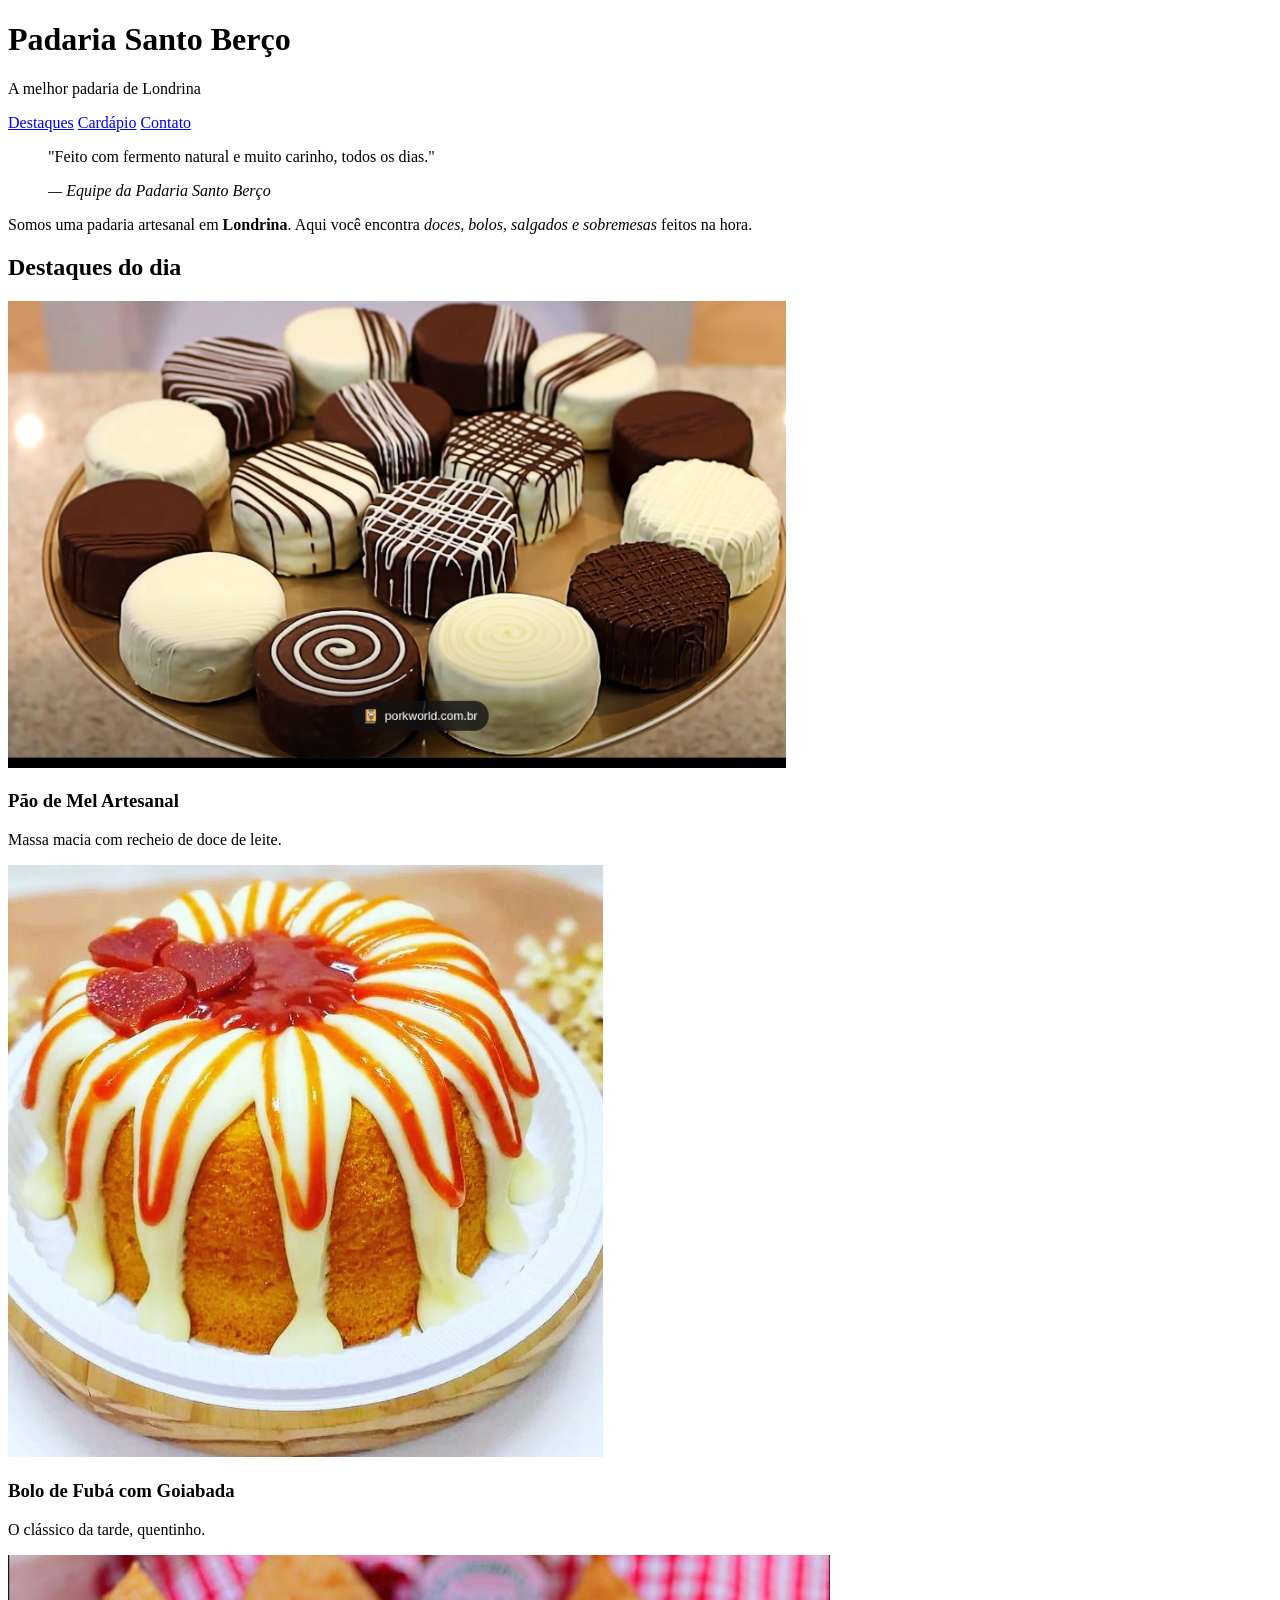
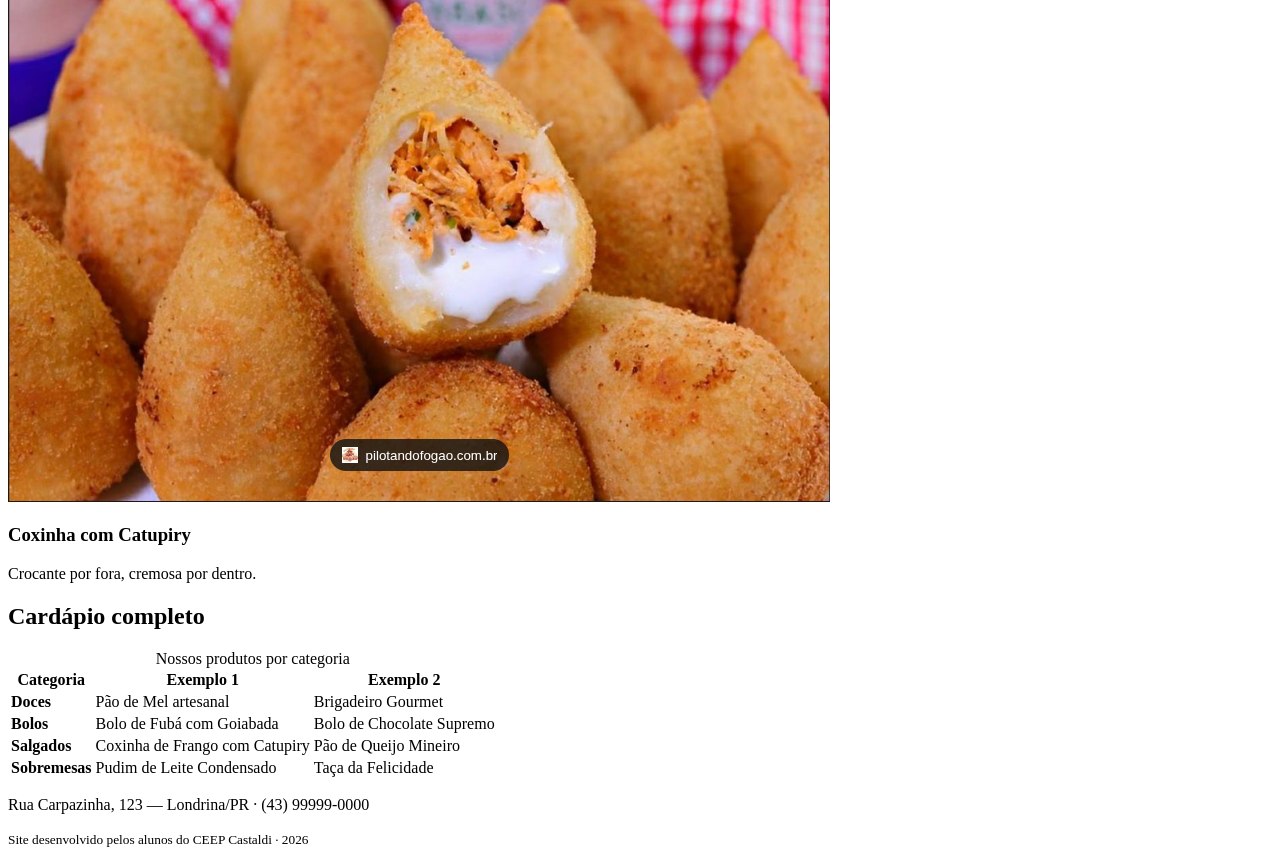
==== index.html @ 5930efc7 "ok" ====
<!DOCTYPE html>
<html lang="pt-BR">
<head>
    <meta charset="UTF-8">
    <meta name="viewport" content="width=device-width, initial-scale=1.0">
    <title>Padaria em Londrina</title>
    <link rel="stylesheet" href="style.css">
</head>
<body>

    <!-- CABEÇALHO: identidade + menu de navegação -->
    <header class="cabecalho">
        <h1>Padaria Santo Berço </h1>
        <p class="subtitulo">A melhor padaria de Londrina</p>
        <nav class="menu">
            <a href="#destaques">Destaques</a>
            <a href="#cardapio">Cardápio</a>
            <a href="#contato">Contato</a>
        </nav>
    </header>

    <main>

        <!-- APRESENTAÇÃO: tags de autoria (blockquote, cite, strong, em) -->
        <section class="intro">
            <blockquote>
                <p>"Feito com fermento natural e muito carinho, todos os dias."</p>
                <cite>— Equipe da Padaria Santo Berço</cite>
            </blockquote>
            <p>Somos uma padaria artesanal em <strong>Londrina</strong>. Aqui você encontra
               <em>doces, bolos, salgados e sobremesas</em> feitos na hora.</p>
        </section>

        <!-- DESTAQUES: cards em Flexbox -->
        <section id="destaques" class="destaques">
            <h2>Destaques do dia</h2>
            <div class="cards">
                <article class="card">
                    <!-- Troque a URL abaixo pelo caminho da sua foto: src="img/pao-de-mel.jpg" -->
                    <img src="pãodemel.png"Pão de mel artesanal coberto com chocolate">
                    <h3>Pão de Mel Artesanal</h3>
                    <p>Massa macia com recheio de doce de leite.</p>
                </article>
                <article class="card">
                    <img src="Captura de tela 2026-08-20 173758.png" alt="Fatia de bolo de fubá com goiabada">
                    <h3>Bolo de Fubá com Goiabada</h3>
                    <p>O clássico da tarde, quentinho.</p>
                </article>
                <article class="card">
                    <img src="coxinha.png" alt="Coxinha de frango com catupiry">
                    <h3>Coxinha com Catupiry</h3>
                    <p>Crocante por fora, cremosa por dentro.</p>
                </article>
            </div>
        </section>

        <!-- CARDÁPIO: a tabela original, agora semântica e estilizada -->
        <section id="cardapio" class="cardapio">
            <h2>Cardápio completo</h2>
            <table class="tabela-cardapio">
                <caption>Nossos produtos por categoria</caption>
                <thead>
                    <tr>
                        <th scope="col">Categoria</th>
                        <th scope="col">Exemplo 1</th>
                        <th scope="col">Exemplo 2</th>
                    </tr>
                </thead>
                <tbody>
                    <tr>
                        <td><strong>Doces</strong></td>
                        <td>Pão de Mel artesanal</td>
                        <td>Brigadeiro Gourmet</td>
                    </tr>
                    <tr>
                        <td><strong>Bolos</strong></td>
                        <td>Bolo de Fubá com Goiabada</td>
                        <td>Bolo de Chocolate Supremo</td>
                    </tr>
                    <tr>
                        <td><strong>Salgados</strong></td>
                        <td>Coxinha de Frango com Catupiry</td>
                        <td>Pão de Queijo Mineiro</td>
                    </tr>
                    <tr>
                        <td><strong>Sobremesas</strong></td>
                        <td>Pudim de Leite Condensado</td>
                        <td>Taça da Felicidade</td>
                    </tr>
                </tbody>
            </table>
        </section>

    </main>

    <!-- RODAPÉ -->
    <footer id="contato" class="rodape">
        <p>Rua Carpazinha, 123 — Londrina/PR · (43) 99999-0000</p>
        <p><small>Site desenvolvido pelos alunos do CEEP Castaldi · 2026</small></p>
    </footer>

</body>
</html>
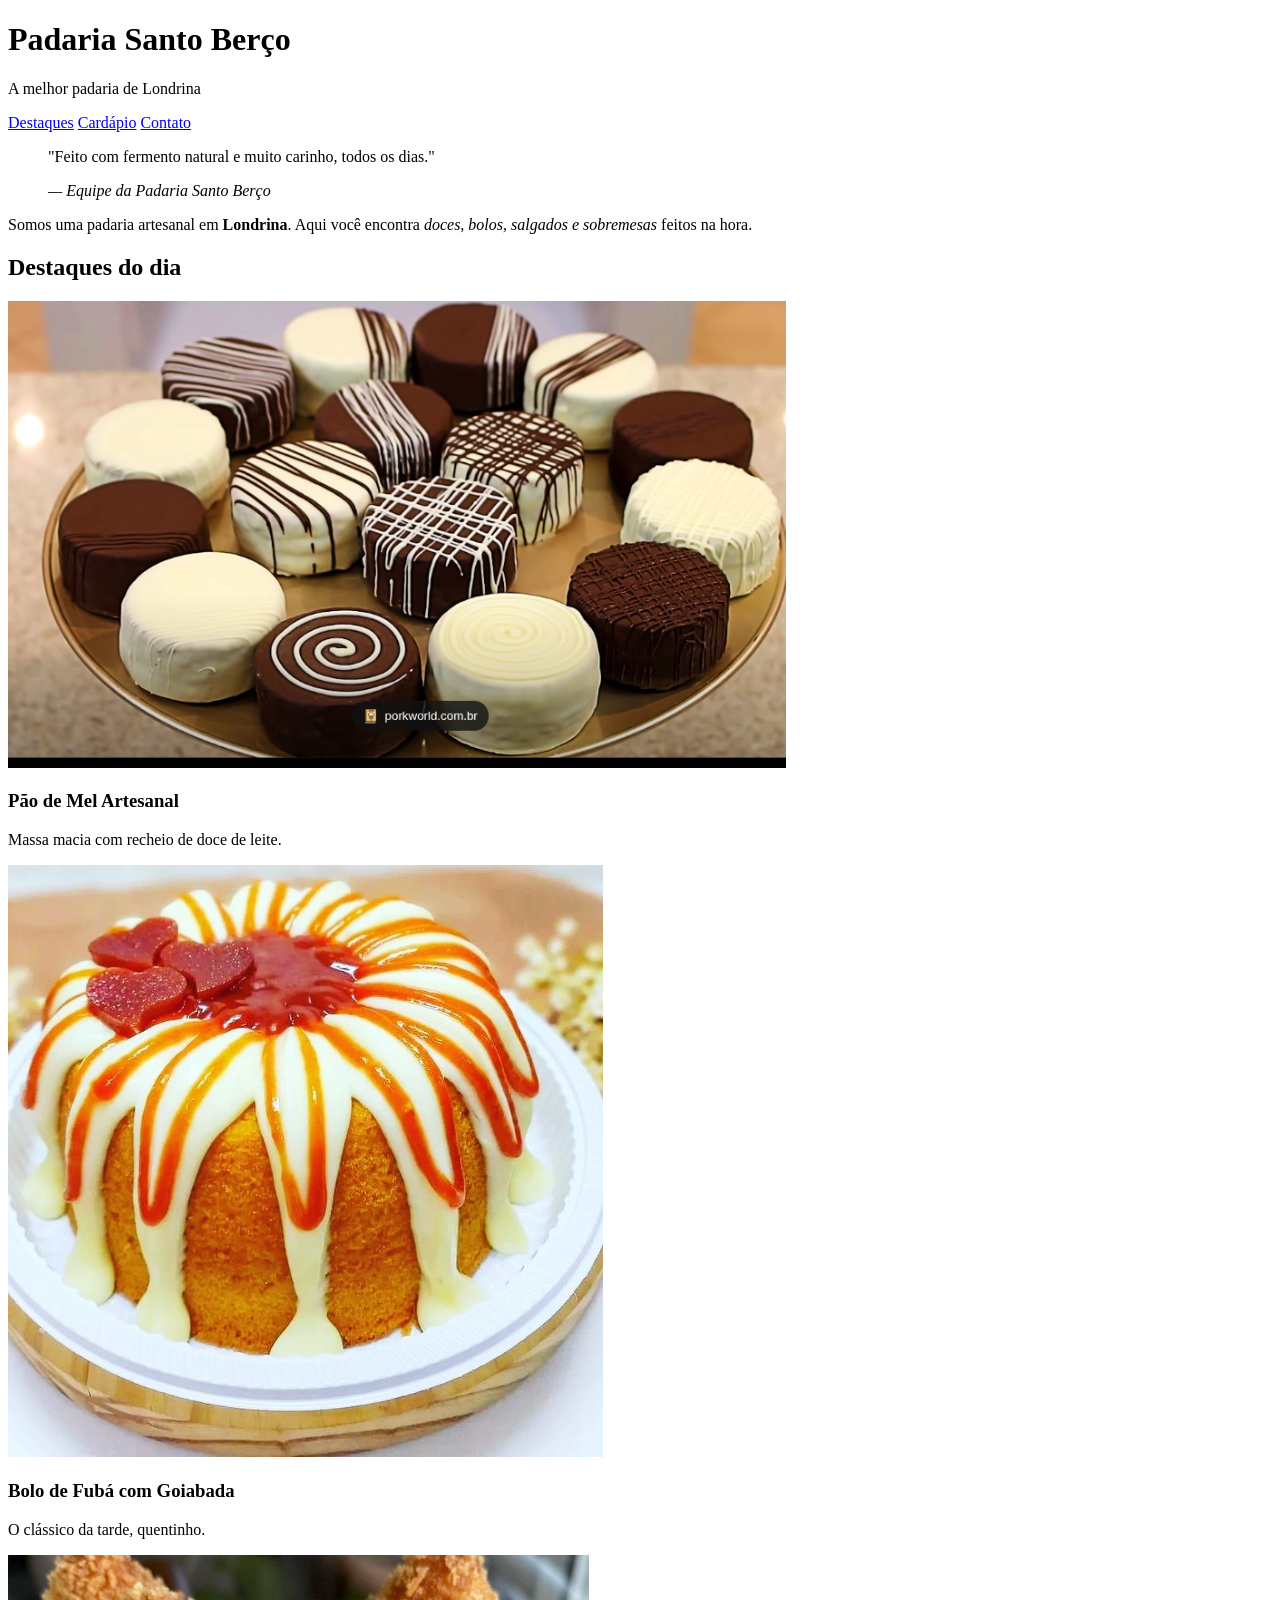
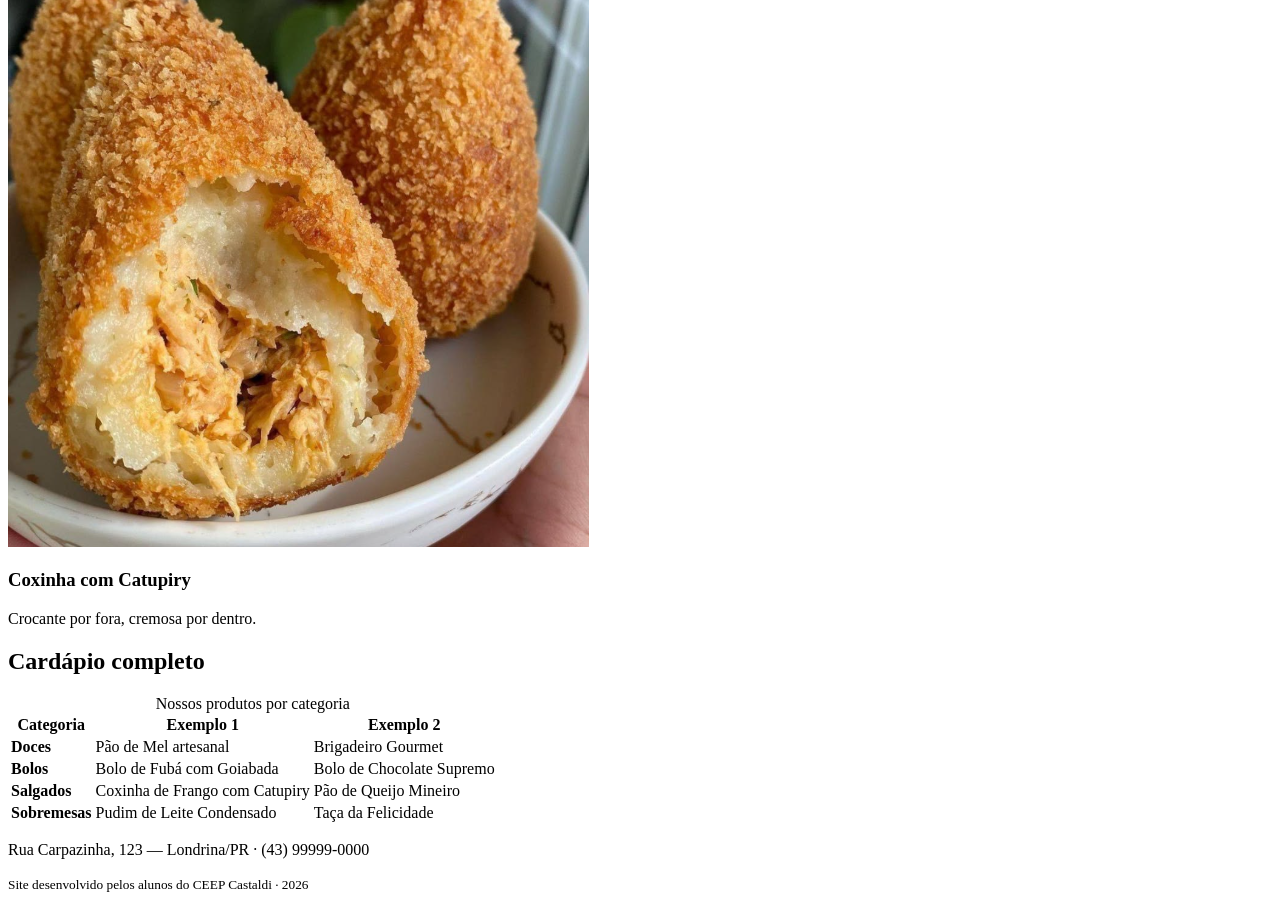
==== commit 417e3824: "ok" ====
--- a/index.html
+++ b/index.html
@@ -47,7 +47,7 @@
                     <p>O clássico da tarde, quentinho.</p>
                 </article>
                 <article class="card">
-                    <img src="coxinha.png" alt="Coxinha de frango com catupiry">
+                    <img src="Captura de tela 2026-08-20 173544.png" alt="Coxinha de frango com catupiry">
                     <h3>Coxinha com Catupiry</h3>
                     <p>Crocante por fora, cremosa por dentro.</p>
                 </article>
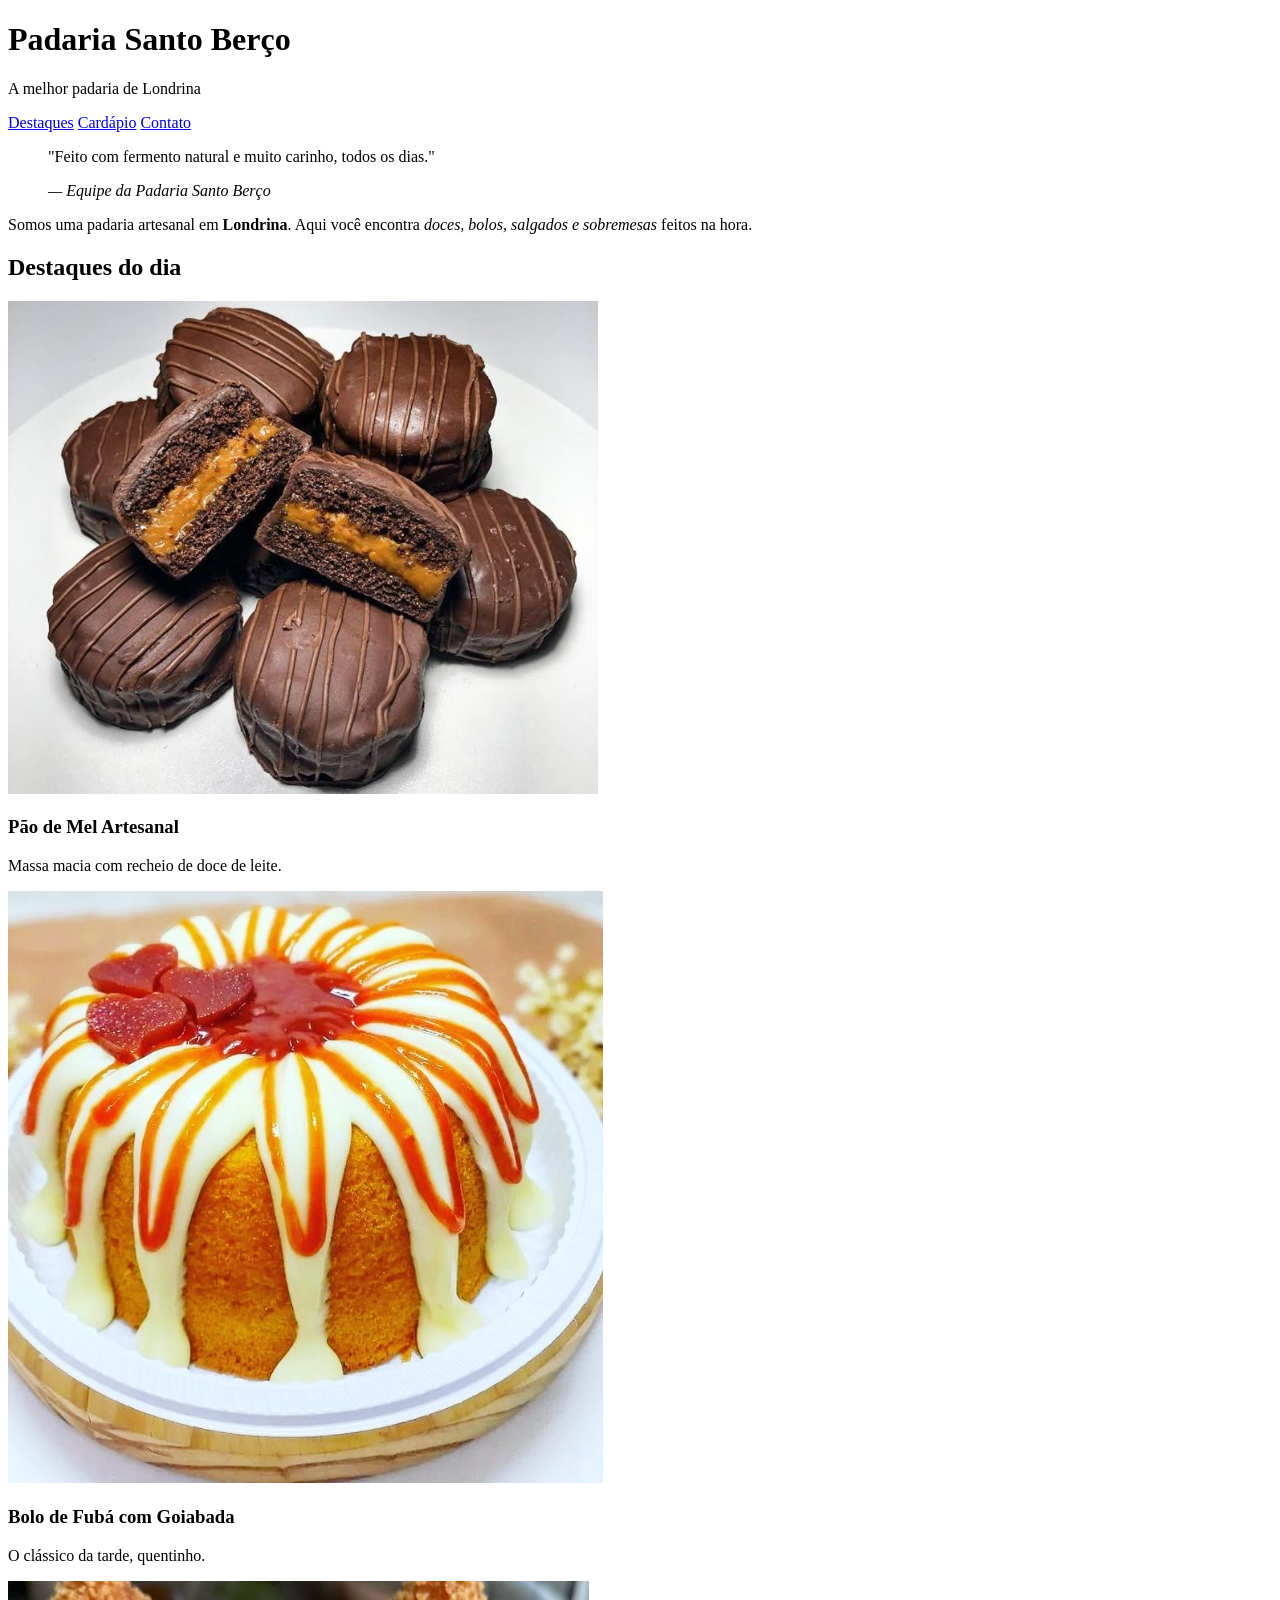
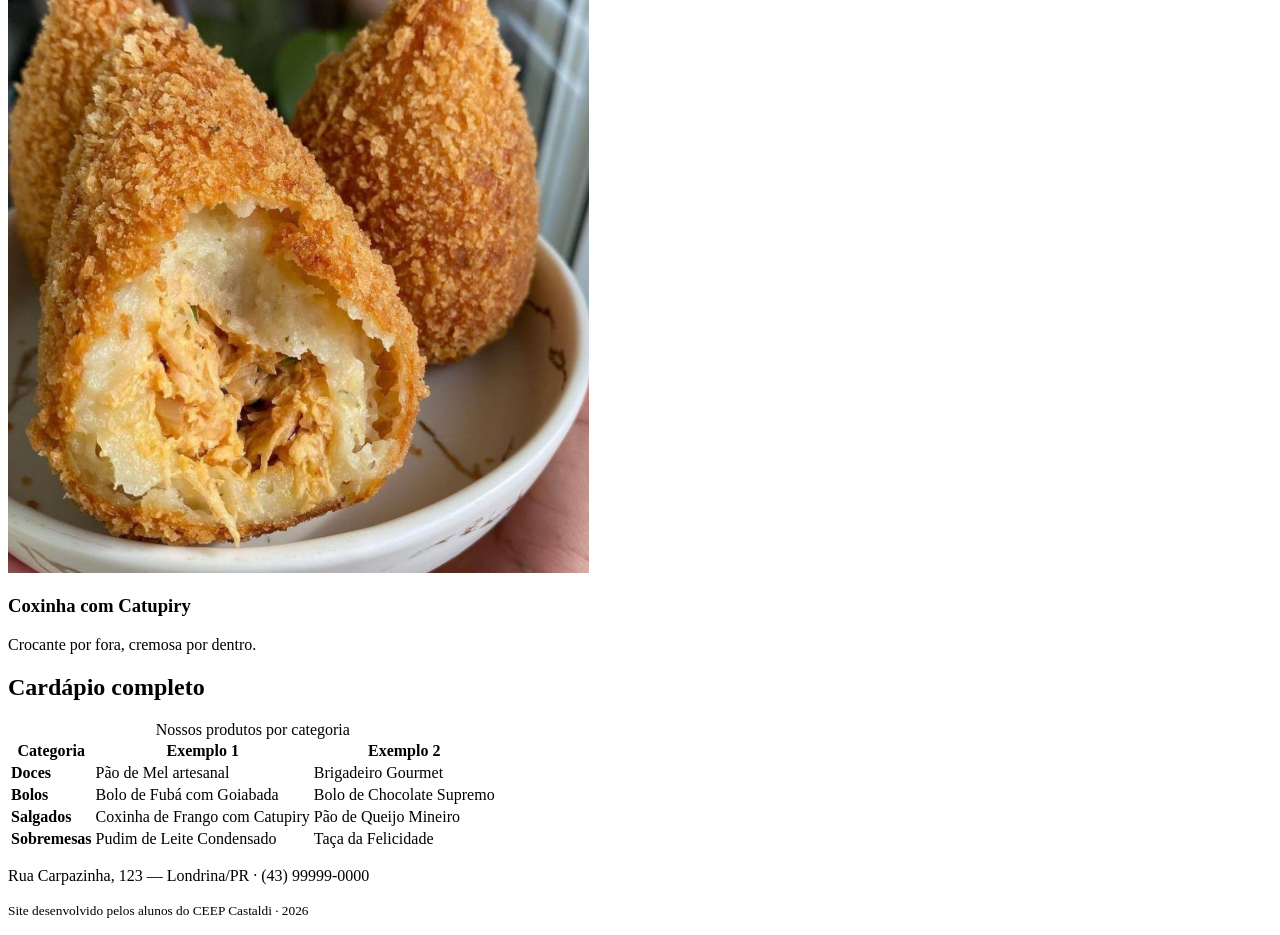
==== commit 2040d4a8: "ok" ====
--- a/index.html
+++ b/index.html
@@ -37,7 +37,7 @@
             <div class="cards">
                 <article class="card">
                     <!-- Troque a URL abaixo pelo caminho da sua foto: src="img/pao-de-mel.jpg" -->
-                    <img src="pãodemel.png"Pão de mel artesanal coberto com chocolate">
+                    <img src="Captura de tela 2026-08-20 172954.png"Pão de mel artesanal coberto com chocolate">
                     <h3>Pão de Mel Artesanal</h3>
                     <p>Massa macia com recheio de doce de leite.</p>
                 </article>
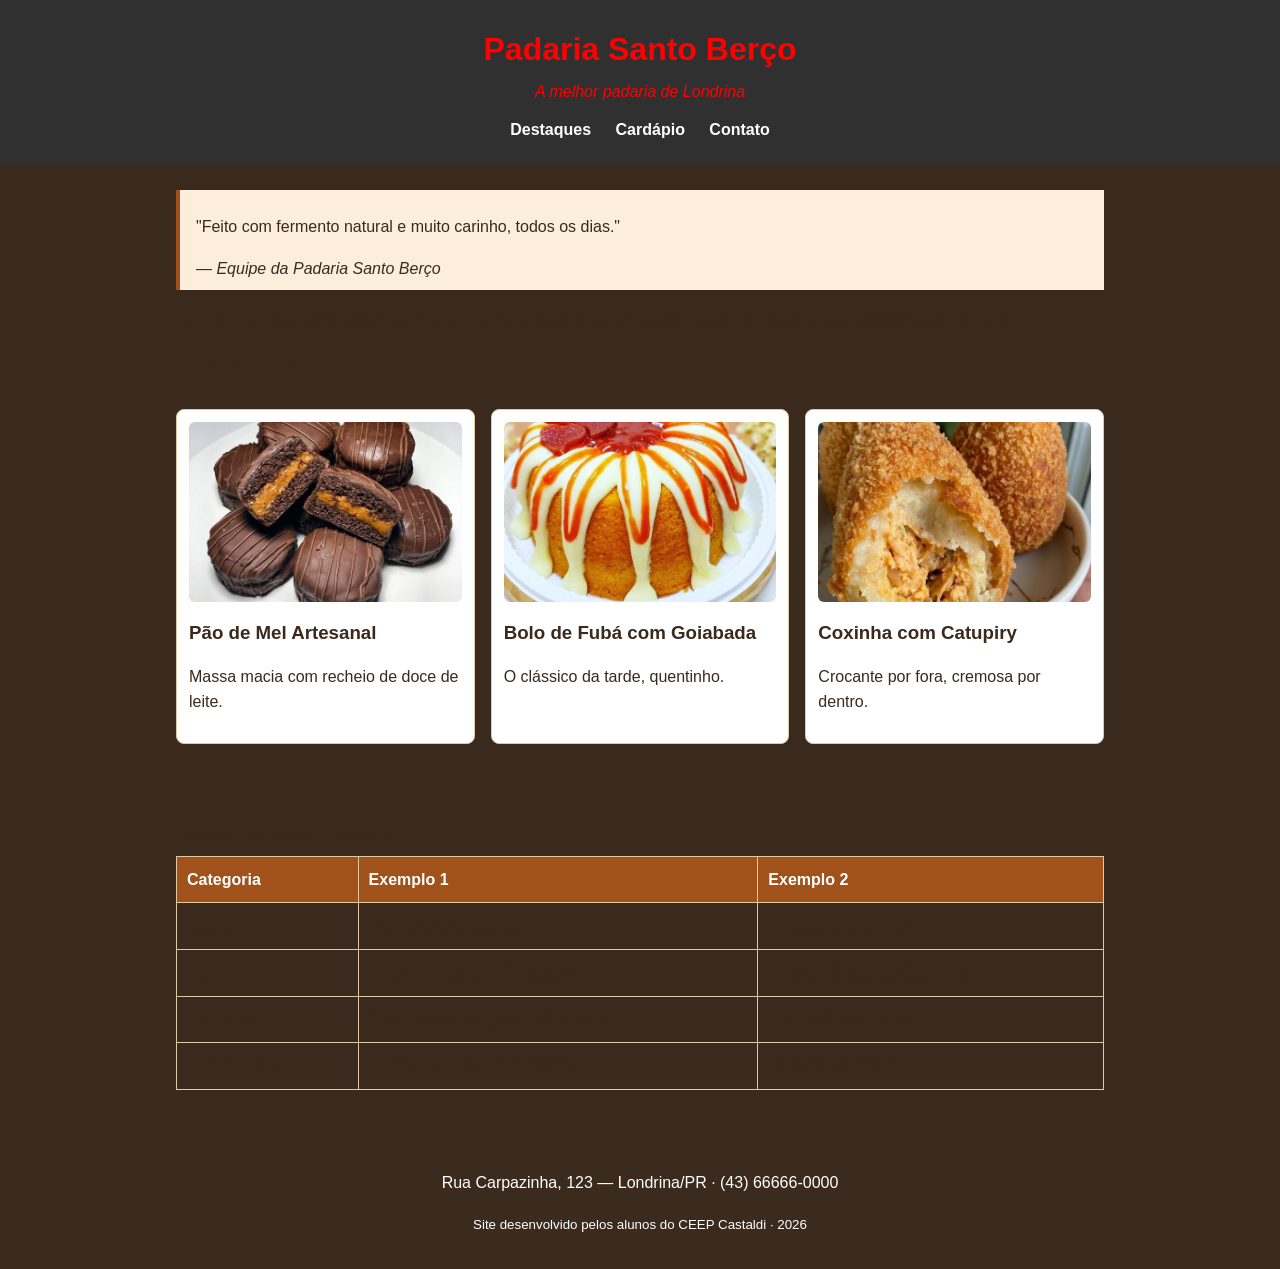
==== commit cf26b34b: "ok" ====
--- a/index.html
+++ b/index.html
@@ -95,7 +95,7 @@
 
     <!-- RODAPÉ -->
     <footer id="contato" class="rodape">
-        <p>Rua Carpazinha, 123 — Londrina/PR · (43) 99999-0000</p>
+        <p>Rua Carpazinha, 123 — Londrina/PR · (43) 66666-0000</p>
         <p><small>Site desenvolvido pelos alunos do CEEP Castaldi · 2026</small></p>
     </footer>
 
--- a/style.css
+++ b/style.css
@@ -0,0 +1,119 @@
+/* =========================================================
+   Padaria Santo Berço — CSS do Encontro 1
+   Paleta com contraste aprovado no padrão WCAG AA
+   ========================================================= */
+
+/* box-sizing: a largura já inclui padding e borda (Box Model) */
+* {
+    box-sizing: border-box;
+}
+
+body {
+    font-family: Arial, Helvetica, sans-serif;
+    line-height: 1.6;
+    margin: 0;
+    color: #3a291d;             /* marrom escuro (texto) */
+    background-color: #3a291d;  /* creme (fundo) */
+}
+
+/* ===== Cabeçalho ===== */
+.cabecalho {
+    background-color: #313030;  /* âmbar escuro — texto branco tem contraste AA */
+    color: #ff0000;
+    text-align: center;
+    padding: 24px 16px;
+}
+
+.cabecalho h1 {
+    margin: 0;
+}
+
+.subtitulo {
+    margin: 4px 0 12px;
+    font-style: italic;
+}
+
+.menu a {
+    color: #FFFFFF;
+    text-decoration: none;
+    margin: 0 10px;
+    font-weight: bold;
+}
+
+.menu a:hover {
+    text-decoration: underline;
+}
+
+/* ===== Área central ===== */
+main {
+    max-width: 960px;
+    margin: 0 auto;    /* centraliza a página */
+    padding: 24px 16px;
+}
+
+blockquote {
+    border-left: 4px solid #A0521A;
+    margin: 0 0 16px;
+    padding: 8px 16px;
+    background-color: #FDEEDC;
+}
+
+/* ===== Cards de destaque (Flexbox) ===== */
+.cards {
+    display: flex;         /* coloca os cards lado a lado */
+    flex-wrap: wrap;       /* quebra a linha em telas menores */
+    gap: 16px;             /* espaço entre os cards */
+}
+
+.card {
+    flex: 1 1 250px;       /* cresce, encolhe, largura base 250px */
+    border: 1px solid #E0C9A6;
+    border-radius: 8px;
+    padding: 12px;
+    background-color: #FFFFFF;
+}
+
+.card img {
+    width: 100%;
+    height: 180px;
+    object-fit: cover;     /* recorta a imagem sem deformar */
+    border-radius: 6px;
+}
+
+.card h3 {
+    margin: 8px 0 4px;
+}
+
+/* ===== Tabela do cardápio ===== */
+.tabela-cardapio {
+    width: 100%;
+    border-collapse: collapse;   /* junta as bordas das células */
+    margin-top: 8px;
+}
+
+.tabela-cardapio caption {
+    text-align: left;
+    font-style: italic;
+    margin-bottom: 8px;
+}
+
+.tabela-cardapio th,
+.tabela-cardapio td {
+    border: 1px solid #E0C9A6;
+    padding: 10px;
+    text-align: left;
+}
+
+.tabela-cardapio thead {
+    background-color: #A0521A;
+    color: #FFFFFF;
+}
+
+/* ===== Rodapé ===== */
+.rodape {
+    background-color: #3B2A1E;
+    color: #FFFFFF;
+    text-align: center;
+    padding: 16px;
+    margin-top: 24px;
+}
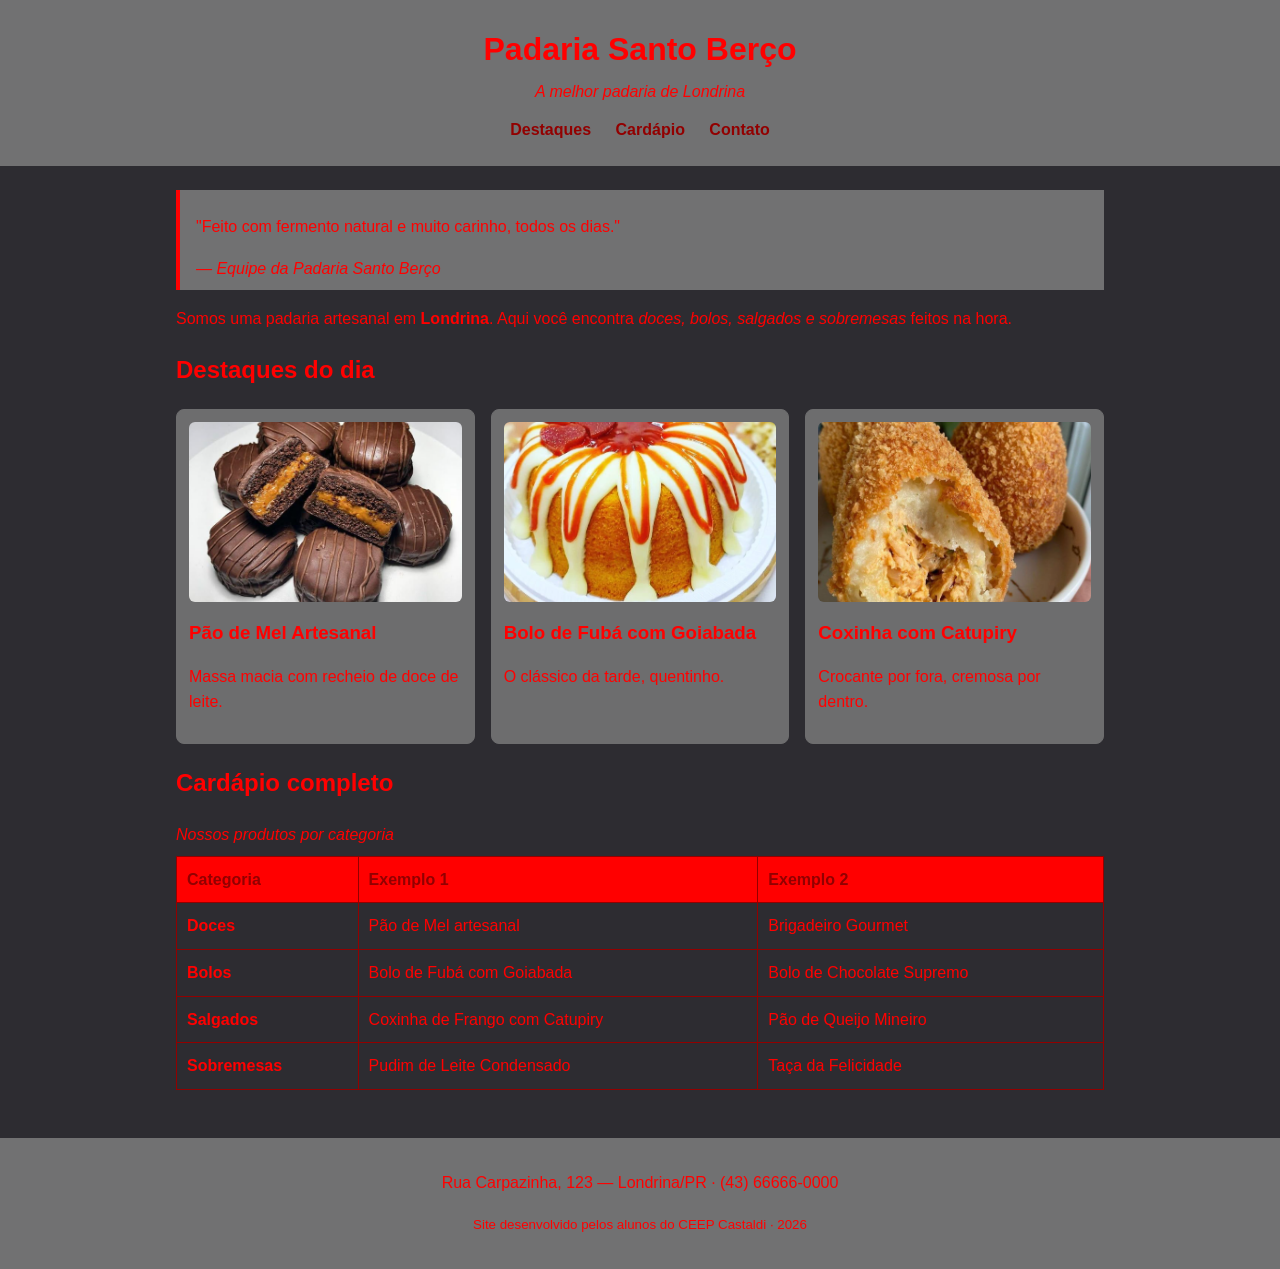
==== commit fc3544a7: "ok" ====
--- a/index.html
+++ b/index.html
@@ -14,7 +14,7 @@
         <p class="subtitulo">A melhor padaria de Londrina</p>
         <nav class="menu">
             <a href="#destaques">Destaques</a>
-            <a href="#cardapio">Cardápio</a>
+            <a href="#cardapio.html">Cardápio</a>
             <a href="#contato">Contato</a>
         </nav>
     </header>
--- a/style.css
+++ b/style.css
@@ -9,21 +9,21 @@
 }
 
 body {
-    font-family: Arial, Helvetica, sans-serif;
+    font-family: Arial, Helvetica, sans-serif, Helvetica, sans-serif, Helvetica, sans-serif;
     line-height: 1.6;
     margin: 0;
-    color: #3a291d;             /* marrom escuro (texto) */
-    background-color: #3a291d;  /* creme (fundo) */
+    color: #ff0000;             /* vermelho (texto) */
+    background-color: #2d2c31;  /* preto (fundo) */
 }
 
 /* ===== Cabeçalho ===== */
 .cabecalho {
-    background-color: #313030;  /* âmbar escuro — texto branco tem contraste AA */
+    background-color: #717172;  /* cinza — texto vermelho */
     color: #ff0000;
     text-align: center;
     padding: 24px 16px;
 }
-
+ 
 .cabecalho h1 {
     margin: 0;
 }
@@ -34,7 +34,7 @@
 }
 
 .menu a {
-    color: #FFFFFF;
+    color: #920000;
     text-decoration: none;
     margin: 0 10px;
     font-weight: bold;
@@ -52,10 +52,10 @@
 }
 
 blockquote {
-    border-left: 4px solid #A0521A;
+    border-left: 4px solid #ff0000;
     margin: 0 0 16px;
     padding: 8px 16px;
-    background-color: #FDEEDC;
+    background-color: #717172;
 }
 
 /* ===== Cards de destaque (Flexbox) ===== */
@@ -67,10 +67,10 @@
 
 .card {
     flex: 1 1 250px;       /* cresce, encolhe, largura base 250px */
-    border: 1px solid #E0C9A6;
+    border: 1px solid #6d6d6e;
     border-radius: 8px;
     padding: 12px;
-    background-color: #FFFFFF;
+    background-color: #6d6d6e;
 }
 
 .card img {
@@ -99,20 +99,20 @@
 
 .tabela-cardapio th,
 .tabela-cardapio td {
-    border: 1px solid #E0C9A6;
+    border: 1px solid #920000;
     padding: 10px;
     text-align: left;
 }
 
 .tabela-cardapio thead {
-    background-color: #A0521A;
-    color: #FFFFFF;
+    background-color: #ff0000;
+    color: #920000;
 }
 
 /* ===== Rodapé ===== */
 .rodape {
-    background-color: #3B2A1E;
-    color: #FFFFFF;
+    background-color: #717172;
+    color: #ff0000;
     text-align: center;
     padding: 16px;
     margin-top: 24px;
